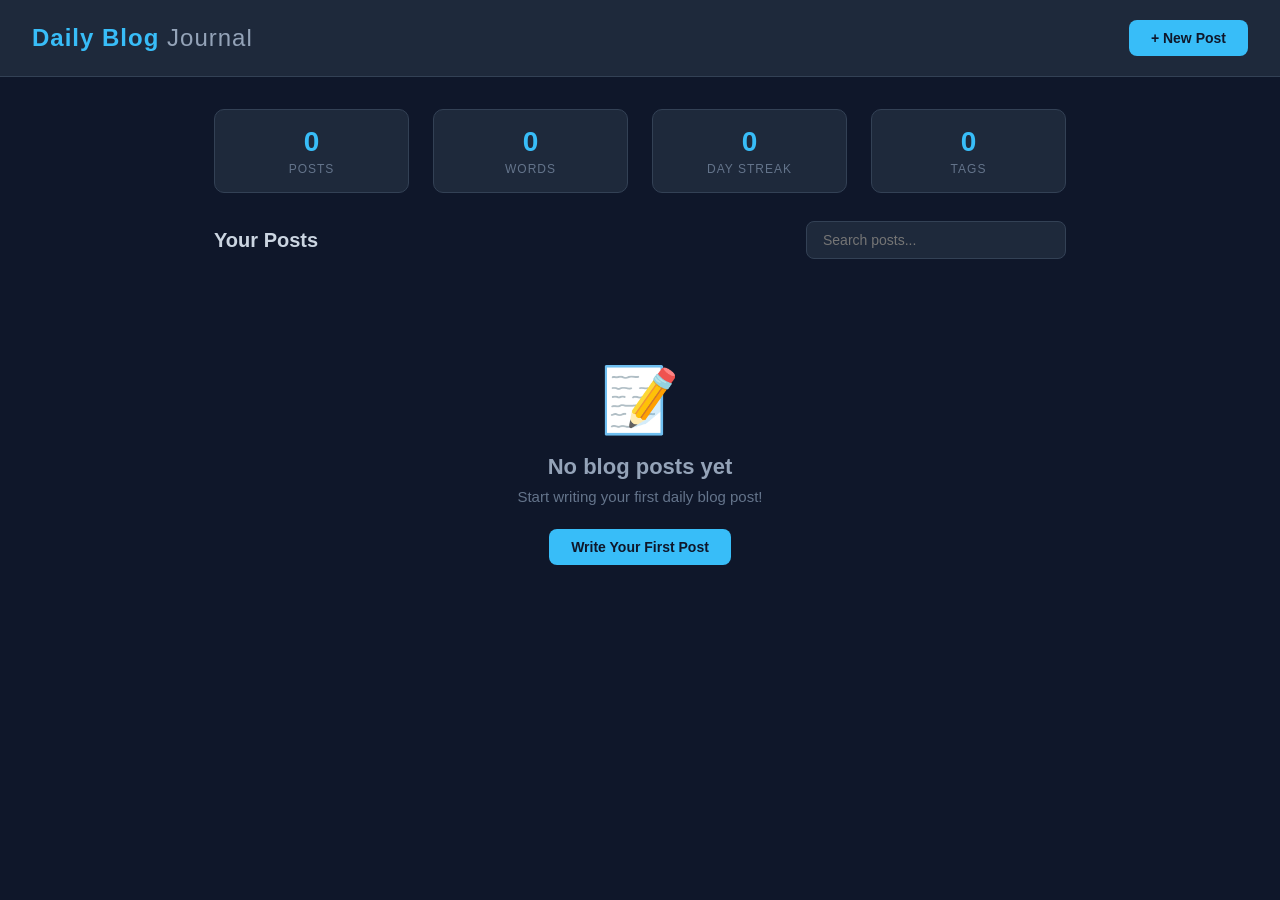
==== Desktop/ADO MCP DEMO/calculator/blog.html @ 260aea44 "Add daily blog website with full CRUD and search functionality - Create, edit, and delete blog posts" ====
<!DOCTYPE html>
<html lang="en">
<head>
  <meta charset="UTF-8">
  <meta name="viewport" content="width=device-width, initial-scale=1.0">
  <title>Daily Blog</title>
  <style>
    * { margin: 0; padding: 0; box-sizing: border-box; }

    body {
      background: #0f172a;
      color: #e2e8f0;
      font-family: 'Segoe UI', Tahoma, Geneva, Verdana, sans-serif;
      min-height: 100vh;
    }

    /* ── Header ── */
    header {
      background: #1e293b;
      border-bottom: 1px solid #334155;
      padding: 20px 32px;
      display: flex;
      justify-content: space-between;
      align-items: center;
      position: sticky;
      top: 0;
      z-index: 100;
    }

    header h1 {
      font-size: 24px;
      color: #38bdf8;
      letter-spacing: 1px;
    }

    header h1 span {
      color: #94a3b8;
      font-weight: 400;
    }

    .header-actions {
      display: flex;
      gap: 12px;
      align-items: center;
    }

    /* ── Buttons ── */
    .btn {
      padding: 10px 22px;
      border: none;
      border-radius: 8px;
      font-size: 14px;
      font-weight: 600;
      cursor: pointer;
      transition: background 0.2s, transform 0.1s;
      font-family: inherit;
    }

    .btn:active { transform: scale(0.97); }

    .btn-primary {
      background: #38bdf8;
      color: #0f172a;
    }
    .btn-primary:hover { background: #7dd3fc; }

    .btn-secondary {
      background: #334155;
      color: #e2e8f0;
    }
    .btn-secondary:hover { background: #475569; }

    .btn-danger {
      background: #ef4444;
      color: #fff;
    }
    .btn-danger:hover { background: #f87171; }

    .btn-success {
      background: #10b981;
      color: #fff;
    }
    .btn-success:hover { background: #34d399; }

    .btn-sm {
      padding: 6px 14px;
      font-size: 12px;
    }

    /* ── Layout ── */
    .container {
      max-width: 900px;
      margin: 0 auto;
      padding: 32px 24px;
    }

    /* ── Blog List View ── */
    .blog-list-header {
      display: flex;
      justify-content: space-between;
      align-items: center;
      margin-bottom: 24px;
    }

    .blog-list-header h2 {
      color: #cbd5e1;
      font-size: 20px;
    }

    .search-bar {
      padding: 10px 16px;
      border-radius: 8px;
      border: 1px solid #334155;
      background: #1e293b;
      color: #e2e8f0;
      font-size: 14px;
      outline: none;
      width: 260px;
      font-family: inherit;
    }

    .search-bar:focus {
      border-color: #38bdf8;
    }

    .empty-state {
      text-align: center;
      padding: 80px 20px;
      color: #64748b;
    }

    .empty-state .icon {
      font-size: 64px;
      margin-bottom: 16px;
    }

    .empty-state h3 {
      font-size: 22px;
      margin-bottom: 8px;
      color: #94a3b8;
    }

    .empty-state p {
      margin-bottom: 24px;
      font-size: 15px;
    }

    /* ── Blog Cards ── */
    .blog-card {
      background: #1e293b;
      border: 1px solid #334155;
      border-radius: 12px;
      padding: 24px;
      margin-bottom: 16px;
      cursor: pointer;
      transition: border-color 0.2s, transform 0.15s;
    }

    .blog-card:hover {
      border-color: #38bdf8;
      transform: translateY(-2px);
    }

    .blog-card .card-date {
      color: #38bdf8;
      font-size: 12px;
      font-weight: 600;
      text-transform: uppercase;
      letter-spacing: 1px;
      margin-bottom: 8px;
    }

    .blog-card .card-title {
      color: #f1f5f9;
      font-size: 20px;
      font-weight: 700;
      margin-bottom: 8px;
    }

    .blog-card .card-preview {
      color: #94a3b8;
      font-size: 14px;
      line-height: 1.6;
      display: -webkit-box;
      -webkit-line-clamp: 3;
      -webkit-box-orient: vertical;
      overflow: hidden;
    }

    .blog-card .card-footer {
      display: flex;
      justify-content: space-between;
      align-items: center;
      margin-top: 16px;
      padding-top: 12px;
      border-top: 1px solid #334155;
    }

    .blog-card .card-tags {
      display: flex;
      gap: 8px;
      flex-wrap: wrap;
    }

    .tag {
      background: #334155;
      color: #94a3b8;
      padding: 3px 10px;
      border-radius: 20px;
      font-size: 11px;
      font-weight: 500;
    }

    .card-actions {
      display: flex;
      gap: 8px;
    }

    .card-actions button {
      background: none;
      border: none;
      color: #64748b;
      cursor: pointer;
      font-size: 16px;
      padding: 4px 8px;
      border-radius: 4px;
      transition: color 0.2s, background 0.2s;
    }

    .card-actions button:hover {
      color: #e2e8f0;
      background: #334155;
    }

    .card-actions button.delete-btn:hover {
      color: #ef4444;
    }

    /* ── Editor View ── */
    .editor-view {
      display: none;
    }

    .editor-header {
      display: flex;
      justify-content: space-between;
      align-items: center;
      margin-bottom: 24px;
    }

    .editor-header h2 {
      color: #cbd5e1;
      font-size: 20px;
    }

    .editor-actions {
      display: flex;
      gap: 10px;
    }

    .form-group {
      margin-bottom: 20px;
    }

    .form-group label {
      display: block;
      color: #94a3b8;
      font-size: 13px;
      font-weight: 600;
      text-transform: uppercase;
      letter-spacing: 1px;
      margin-bottom: 8px;
    }

    .form-group input,
    .form-group textarea {
      width: 100%;
      padding: 12px 16px;
      border-radius: 8px;
      border: 1px solid #334155;
      background: #1e293b;
      color: #e2e8f0;
      font-size: 15px;
      font-family: inherit;
      outline: none;
      transition: border-color 0.2s;
    }

    .form-group input:focus,
    .form-group textarea:focus {
      border-color: #38bdf8;
    }

    .form-group input.title-input {
      font-size: 24px;
      font-weight: 700;
      padding: 16px;
    }

    .form-group textarea {
      min-height: 400px;
      line-height: 1.8;
      resize: vertical;
    }

    .form-group .hint {
      color: #64748b;
      font-size: 12px;
      margin-top: 6px;
    }

    /* ── Read View ── */
    .read-view {
      display: none;
    }

    .read-header {
      margin-bottom: 32px;
    }

    .read-header .back-link {
      color: #38bdf8;
      font-size: 14px;
      cursor: pointer;
      display: inline-flex;
      align-items: center;
      gap: 6px;
      margin-bottom: 20px;
      border: none;
      background: none;
      font-family: inherit;
    }

    .read-header .back-link:hover {
      color: #7dd3fc;
    }

    .read-header .read-date {
      color: #38bdf8;
      font-size: 13px;
      font-weight: 600;
      text-transform: uppercase;
      letter-spacing: 1px;
      margin-bottom: 12px;
    }

    .read-header h2 {
      color: #f1f5f9;
      font-size: 32px;
      font-weight: 700;
      line-height: 1.3;
    }

    .read-tags {
      display: flex;
      gap: 8px;
      margin-top: 16px;
      flex-wrap: wrap;
    }

    .read-body {
      color: #cbd5e1;
      font-size: 16px;
      line-height: 2;
      white-space: pre-wrap;
      word-wrap: break-word;
    }

    .read-footer {
      margin-top: 40px;
      padding-top: 20px;
      border-top: 1px solid #334155;
      display: flex;
      gap: 12px;
    }

    /* ── Toast ── */
    .toast {
      position: fixed;
      bottom: 24px;
      right: 24px;
      background: #10b981;
      color: #fff;
      padding: 14px 24px;
      border-radius: 8px;
      font-size: 14px;
      font-weight: 600;
      box-shadow: 0 8px 30px rgba(0, 0, 0, 0.3);
      transform: translateY(100px);
      opacity: 0;
      transition: transform 0.3s, opacity 0.3s;
      z-index: 200;
    }

    .toast.show {
      transform: translateY(0);
      opacity: 1;
    }

    /* ── Stats Bar ── */
    .stats-bar {
      display: flex;
      gap: 24px;
      margin-bottom: 28px;
      flex-wrap: wrap;
    }

    .stat {
      background: #1e293b;
      border: 1px solid #334155;
      border-radius: 10px;
      padding: 16px 24px;
      flex: 1;
      min-width: 140px;
      text-align: center;
    }

    .stat .stat-value {
      font-size: 28px;
      font-weight: 700;
      color: #38bdf8;
    }

    .stat .stat-label {
      font-size: 12px;
      color: #64748b;
      text-transform: uppercase;
      letter-spacing: 1px;
      margin-top: 4px;
    }

    /* ── Responsive ── */
    @media (max-width: 600px) {
      header {
        flex-direction: column;
        gap: 12px;
        text-align: center;
      }

      .blog-list-header {
        flex-direction: column;
        gap: 12px;
      }

      .search-bar {
        width: 100%;
      }

      .stats-bar {
        flex-direction: column;
      }

      .editor-header {
        flex-direction: column;
        gap: 12px;
      }
    }
  </style>
</head>
<body>

  <header>
    <h1>Daily Blog <span>Journal</span></h1>
    <div class="header-actions">
      <button class="btn btn-primary" onclick="showEditor()">+ New Post</button>
    </div>
  </header>

  <!-- ── Blog List View ── -->
  <div class="container list-view" id="listView">
    <div class="stats-bar" id="statsBar"></div>

    <div class="blog-list-header">
      <h2>Your Posts</h2>
      <input type="text" class="search-bar" id="searchInput" placeholder="Search posts..." oninput="renderPosts()">
    </div>

    <div id="postsContainer"></div>
  </div>

  <!-- ── Editor View ── -->
  <div class="container editor-view" id="editorView">
    <div class="editor-header">
      <h2 id="editorTitle">New Blog Post</h2>
      <div class="editor-actions">
        <button class="btn btn-secondary" onclick="showList()">Cancel</button>
        <button class="btn btn-success" onclick="savePost()">Save Post</button>
      </div>
    </div>

    <div class="form-group">
      <label>Title</label>
      <input type="text" class="title-input" id="postTitle" placeholder="Give your post a title...">
    </div>

    <div class="form-group">
      <label>Tags</label>
      <input type="text" id="postTags" placeholder="e.g. personal, tech, travel (comma separated)">
      <div class="hint">Separate multiple tags with commas</div>
    </div>

    <div class="form-group">
      <label>Content</label>
      <textarea id="postContent" placeholder="Write your blog post here..."></textarea>
    </div>
  </div>

  <!-- ── Read View ── -->
  <div class="container read-view" id="readView">
    <div class="read-header">
      <button class="back-link" onclick="showList()">&#8592; Back to all posts</button>
      <div class="read-date" id="readDate"></div>
      <h2 id="readTitle"></h2>
      <div class="read-tags" id="readTags"></div>
    </div>
    <div class="read-body" id="readBody"></div>
    <div class="read-footer">
      <button class="btn btn-secondary btn-sm" onclick="editCurrentPost()">Edit</button>
      <button class="btn btn-danger btn-sm" onclick="deleteCurrentPost()">Delete</button>
    </div>
  </div>

  <!-- Toast -->
  <div class="toast" id="toast"></div>

  <script>
    // ── State ──
    let posts = JSON.parse(localStorage.getItem('blog_posts') || '[]');
    let editingId = null;
    let viewingId = null;

    // ── Persistence ──
    function savePosts() {
      localStorage.setItem('blog_posts', JSON.stringify(posts));
    }

    // ── Navigation ──
    function showList() {
      document.getElementById('listView').style.display = 'block';
      document.getElementById('editorView').style.display = 'none';
      document.getElementById('readView').style.display = 'none';
      editingId = null;
      viewingId = null;
      renderPosts();
      renderStats();
    }

    function showEditor(id) {
      document.getElementById('listView').style.display = 'none';
      document.getElementById('editorView').style.display = 'block';
      document.getElementById('readView').style.display = 'none';

      if (id) {
        const post = posts.find(p => p.id === id);
        if (!post) return showList();
        editingId = id;
        document.getElementById('editorTitle').textContent = 'Edit Post';
        document.getElementById('postTitle').value = post.title;
        document.getElementById('postTags').value = post.tags.join(', ');
        document.getElementById('postContent').value = post.content;
      } else {
        editingId = null;
        document.getElementById('editorTitle').textContent = 'New Blog Post';
        document.getElementById('postTitle').value = '';
        document.getElementById('postTags').value = '';
        document.getElementById('postContent').value = '';
      }

      document.getElementById('postTitle').focus();
    }

    function showRead(id) {
      const post = posts.find(p => p.id === id);
      if (!post) return;

      viewingId = id;
      document.getElementById('listView').style.display = 'none';
      document.getElementById('editorView').style.display = 'none';
      document.getElementById('readView').style.display = 'block';

      document.getElementById('readDate').textContent = formatDate(post.date);
      document.getElementById('readTitle').textContent = post.title;
      document.getElementById('readBody').textContent = post.content;

      const tagsContainer = document.getElementById('readTags');
      tagsContainer.innerHTML = post.tags.map(t => `<span class="tag">${escapeHtml(t)}</span>`).join('');
    }

    // ── CRUD ──
    function savePost() {
      const title = document.getElementById('postTitle').value.trim();
      const content = document.getElementById('postContent').value.trim();
      const tagsRaw = document.getElementById('postTags').value;
      const tags = tagsRaw.split(',').map(t => t.trim()).filter(t => t.length > 0);

      if (!title) {
        showToast('Please enter a title', '#ef4444');
        document.getElementById('postTitle').focus();
        return;
      }

      if (!content) {
        showToast('Please write some content', '#ef4444');
        document.getElementById('postContent').focus();
        return;
      }

      if (editingId) {
        const idx = posts.findIndex(p => p.id === editingId);
        if (idx !== -1) {
          posts[idx].title = title;
          posts[idx].content = content;
          posts[idx].tags = tags;
          posts[idx].updatedAt = new Date().toISOString();
        }
        showToast('Post updated!');
      } else {
        const post = {
          id: Date.now().toString(36) + Math.random().toString(36).slice(2, 6),
          title,
          content,
          tags,
          date: new Date().toISOString(),
          updatedAt: new Date().toISOString()
        };
        posts.unshift(post);
        showToast('Post published!');
      }

      savePosts();
      showList();
    }

    function deletePost(id, event) {
      if (event) event.stopPropagation();
      if (!confirm('Are you sure you want to delete this post?')) return;
      posts = posts.filter(p => p.id !== id);
      savePosts();
      showToast('Post deleted', '#ef4444');
      showList();
    }

    function editCurrentPost() {
      if (viewingId) showEditor(viewingId);
    }

    function deleteCurrentPost() {
      if (viewingId) deletePost(viewingId);
    }

    // ── Rendering ──
    function renderPosts() {
      const container = document.getElementById('postsContainer');
      const query = document.getElementById('searchInput').value.toLowerCase();

      let filtered = posts;
      if (query) {
        filtered = posts.filter(p =>
          p.title.toLowerCase().includes(query) ||
          p.content.toLowerCase().includes(query) ||
          p.tags.some(t => t.toLowerCase().includes(query))
        );
      }

      if (filtered.length === 0) {
        container.innerHTML = `
          <div class="empty-state">
            <div class="icon">${query ? '&#128269;' : '&#128221;'}</div>
            <h3>${query ? 'No matching posts' : 'No blog posts yet'}</h3>
            <p>${query ? 'Try a different search term' : 'Start writing your first daily blog post!'}</p>
            ${!query ? '<button class="btn btn-primary" onclick="showEditor()">Write Your First Post</button>' : ''}
          </div>
        `;
        return;
      }

      container.innerHTML = filtered.map(post => `
        <div class="blog-card" onclick="showRead('${post.id}')">
          <div class="card-date">${formatDate(post.date)}</div>
          <div class="card-title">${escapeHtml(post.title)}</div>
          <div class="card-preview">${escapeHtml(post.content)}</div>
          <div class="card-footer">
            <div class="card-tags">
              ${post.tags.map(t => `<span class="tag">${escapeHtml(t)}</span>`).join('')}
            </div>
            <div class="card-actions">
              <button title="Edit" onclick="event.stopPropagation(); showEditor('${post.id}')">&#9998;</button>
              <button class="delete-btn" title="Delete" onclick="deletePost('${post.id}', event)">&#128465;</button>
            </div>
          </div>
        </div>
      `).join('');
    }

    function renderStats() {
      const bar = document.getElementById('statsBar');
      const totalPosts = posts.length;
      const totalWords = posts.reduce((sum, p) => sum + p.content.split(/\s+/).filter(w => w).length, 0);
      const allTags = [...new Set(posts.flatMap(p => p.tags))];

      // Calculate streak
      let streak = 0;
      if (totalPosts > 0) {
        const today = new Date();
        today.setHours(0, 0, 0, 0);
        const sortedDates = [...new Set(posts.map(p => {
          const d = new Date(p.date);
          d.setHours(0, 0, 0, 0);
          return d.getTime();
        }))].sort((a, b) => b - a);

        const todayTime = today.getTime();
        const oneDay = 86400000;

        if (sortedDates[0] >= todayTime - oneDay) {
          streak = 1;
          for (let i = 1; i < sortedDates.length; i++) {
            if (sortedDates[i - 1] - sortedDates[i] <= oneDay) {
              streak++;
            } else {
              break;
            }
          }
        }
      }

      bar.innerHTML = `
        <div class="stat">
          <div class="stat-value">${totalPosts}</div>
          <div class="stat-label">Posts</div>
        </div>
        <div class="stat">
          <div class="stat-value">${totalWords.toLocaleString()}</div>
          <div class="stat-label">Words</div>
        </div>
        <div class="stat">
          <div class="stat-value">${streak}</div>
          <div class="stat-label">Day Streak</div>
        </div>
        <div class="stat">
          <div class="stat-value">${allTags.length}</div>
          <div class="stat-label">Tags</div>
        </div>
      `;
    }

    // ── Helpers ──
    function formatDate(iso) {
      const d = new Date(iso);
      return d.toLocaleDateString('en-US', {
        weekday: 'long',
        year: 'numeric',
        month: 'long',
        day: 'numeric'
      });
    }

    function escapeHtml(text) {
      const div = document.createElement('div');
      div.textContent = text;
      return div.innerHTML;
    }

    function showToast(message, color = '#10b981') {
      const toast = document.getElementById('toast');
      toast.textContent = message;
      toast.style.background = color;
      toast.classList.add('show');
      setTimeout(() => toast.classList.remove('show'), 2500);
    }

    // ── Keyboard shortcut ──
    document.addEventListener('keydown', (e) => {
      if (e.ctrlKey && e.key === 's') {
        e.preventDefault();
        if (document.getElementById('editorView').style.display === 'block') {
          savePost();
        }
      }
      if (e.key === 'Escape') {
        if (document.getElementById('editorView').style.display === 'block' ||
            document.getElementById('readView').style.display === 'block') {
          showList();
        }
      }
    });

    // ── Init ──
    showList();
  </script>
</body>
</html>
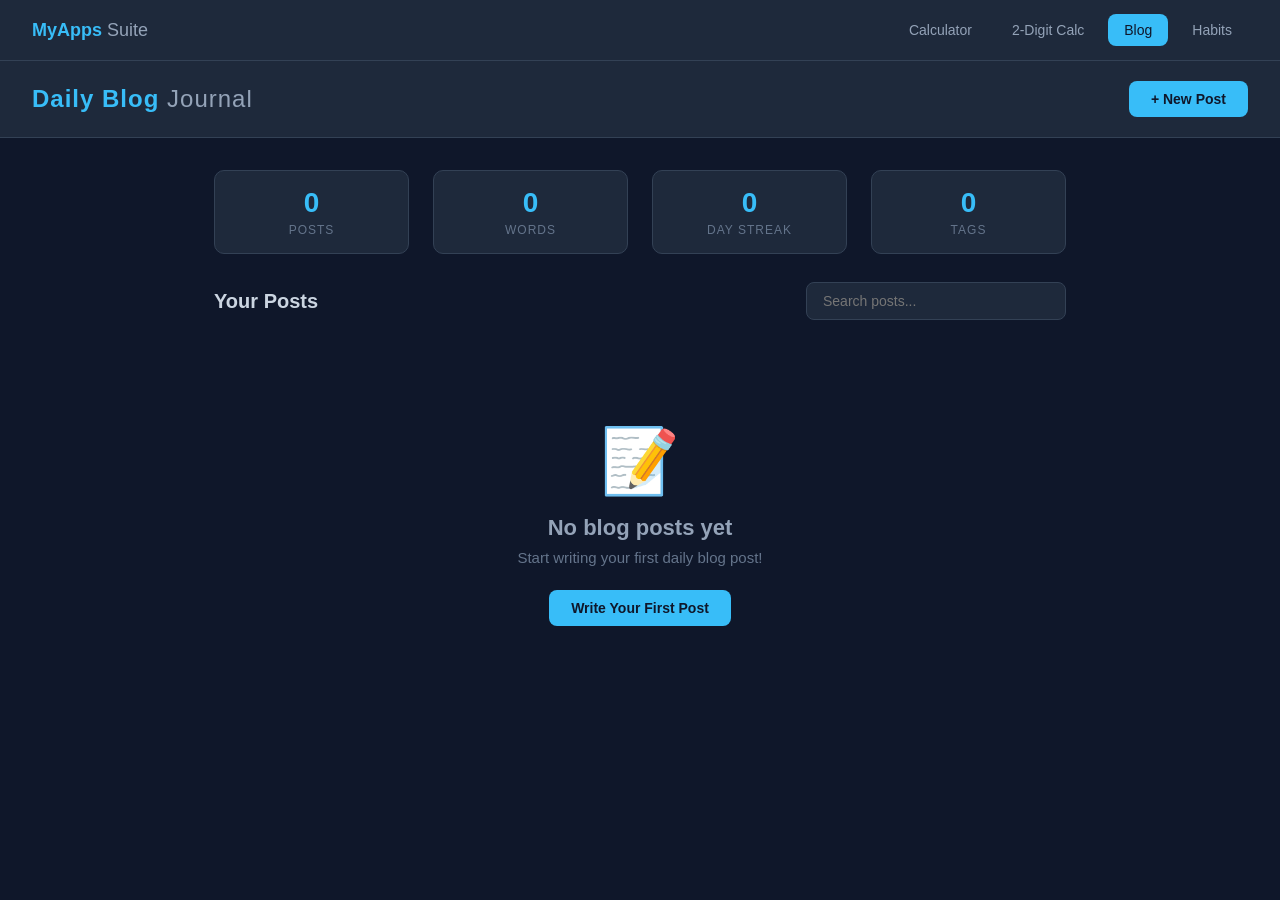
==== commit 57a53668: "Add unified navigation bar across all pages - Added shared nav bar (MyApps Suite) to all 4 pages - R" ====
--- a/Desktop/ADO MCP DEMO/calculator/blog.html
+++ b/Desktop/ADO MCP DEMO/calculator/blog.html
@@ -13,6 +13,27 @@
       font-family: 'Segoe UI', Tahoma, Geneva, Verdana, sans-serif;
       min-height: 100vh;
     }
+
+    /* ── Nav ── */
+    .site-nav {
+      background: #1e293b;
+      border-bottom: 1px solid #334155;
+      padding: 14px 32px;
+      display: flex;
+      justify-content: space-between;
+      align-items: center;
+      z-index: 200;
+    }
+    .site-nav .brand { color: #38bdf8; font-size: 18px; font-weight: 700; text-decoration: none; }
+    .site-nav .brand span { color: #94a3b8; font-weight: 400; }
+    .nav-links { display: flex; gap: 8px; }
+    .nav-links a {
+      color: #94a3b8; text-decoration: none; padding: 8px 16px;
+      border-radius: 8px; font-size: 14px; font-weight: 500;
+      transition: background 0.2s, color 0.2s;
+    }
+    .nav-links a:hover { background: #334155; color: #e2e8f0; }
+    .nav-links a.active { background: #38bdf8; color: #0f172a; }
 
     /* ── Header ── */
     header {
@@ -431,6 +452,12 @@
 
     /* ── Responsive ── */
     @media (max-width: 600px) {
+      .site-nav {
+        flex-direction: column;
+        gap: 10px;
+        text-align: center;
+      }
+
       header {
         flex-direction: column;
         gap: 12px;
@@ -458,6 +485,16 @@
   </style>
 </head>
 <body>
+
+  <nav class="site-nav">
+    <a class="brand" href="index.html">MyApps <span>Suite</span></a>
+    <div class="nav-links">
+      <a href="index.html">Calculator</a>
+      <a href="two-digit-calculator.html">2-Digit Calc</a>
+      <a href="blog.html" class="active">Blog</a>
+      <a href="habit-tracker.html">Habits</a>
+    </div>
+  </nav>
 
   <header>
     <h1>Daily Blog <span>Journal</span></h1>
